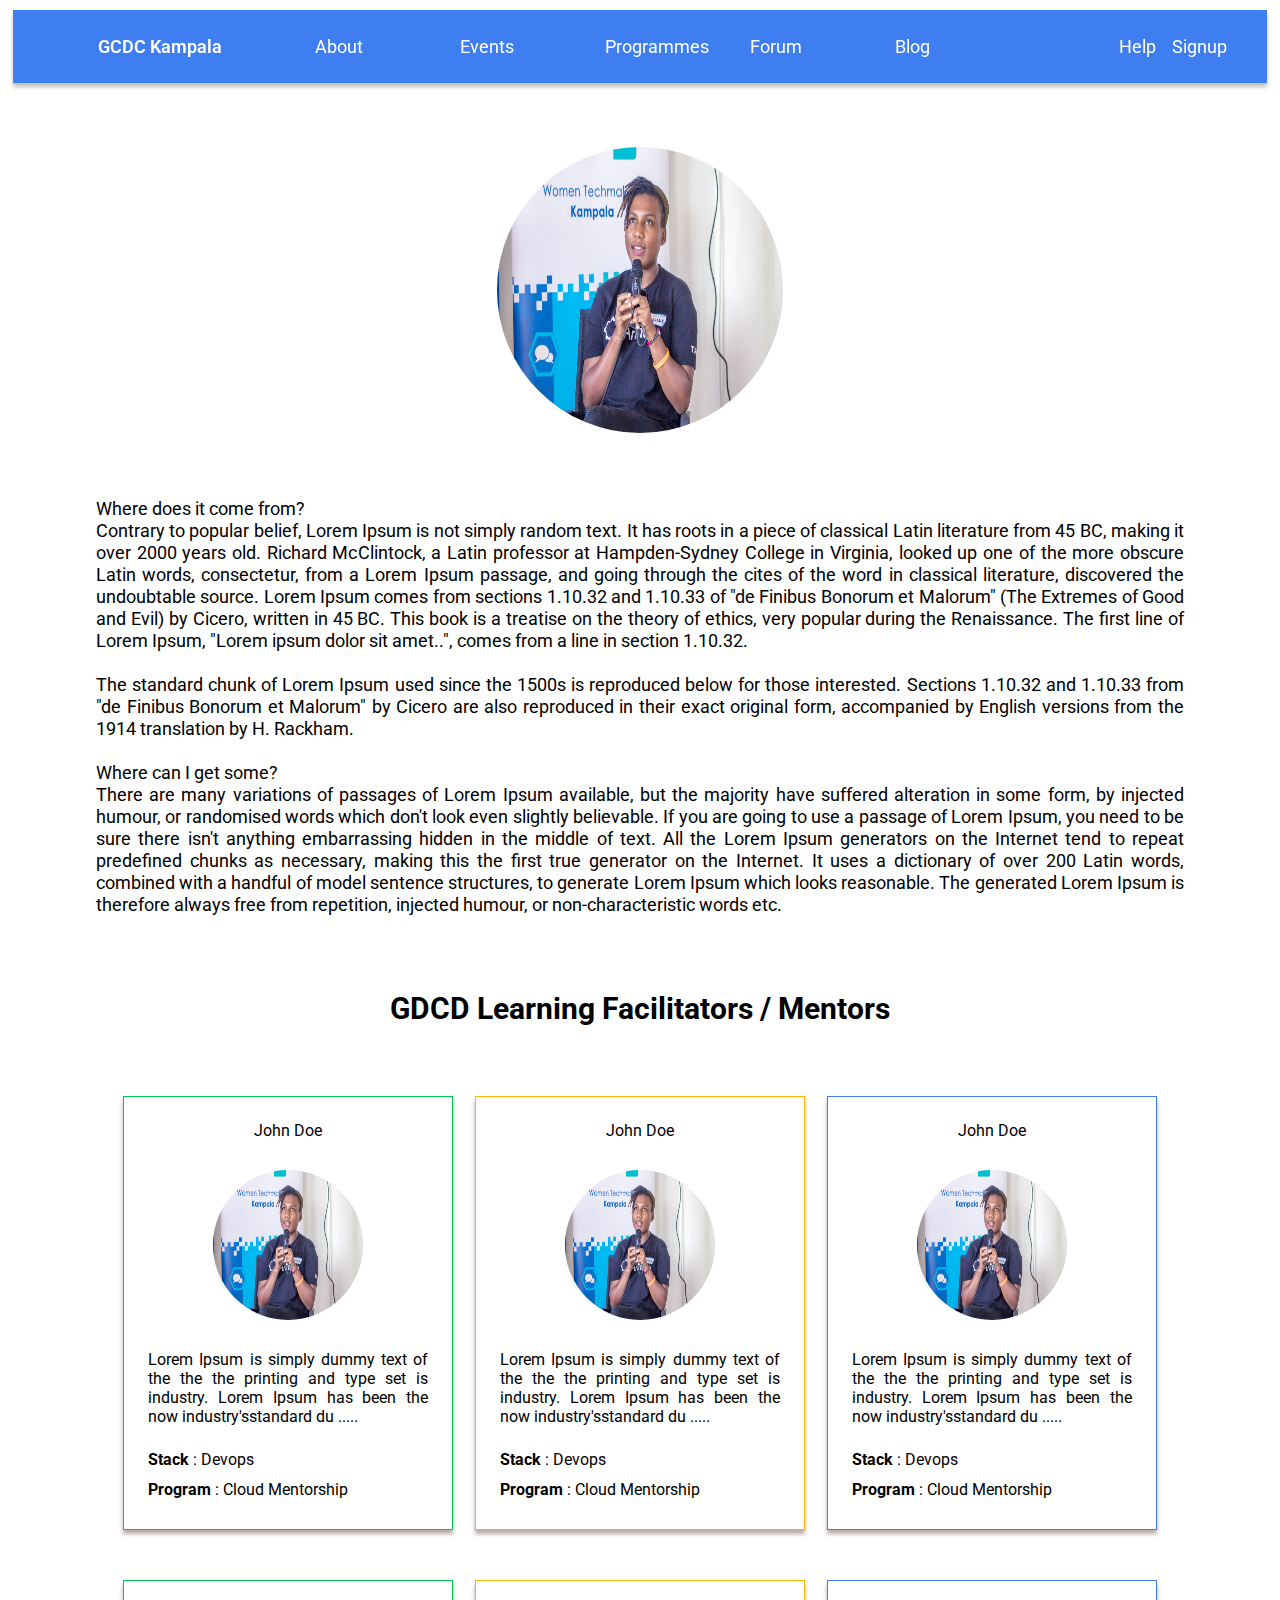
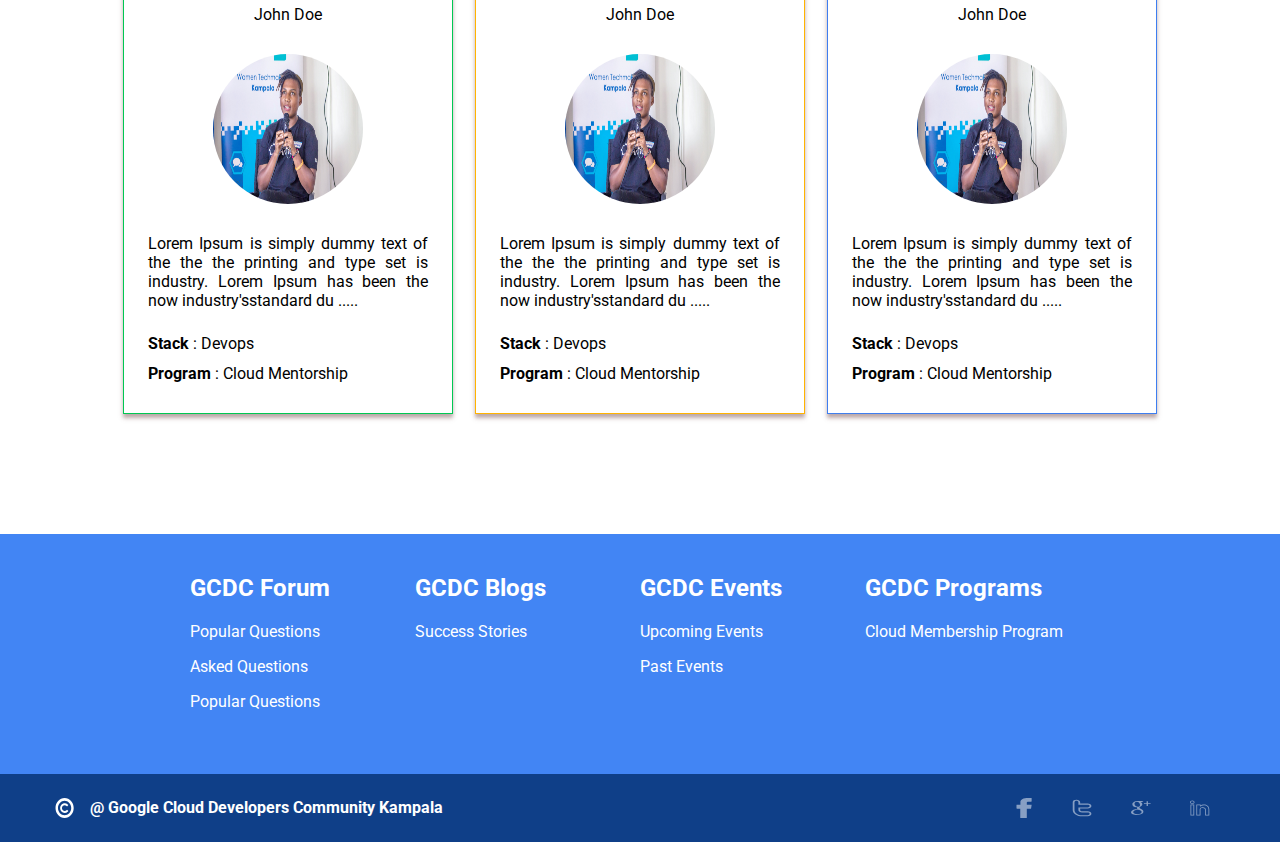
==== about.html @ 8678b493 "about us page" ====
<!DOCTYPE html>
<html lang="en">

<head>
    <meta charset="UTF-8">
    <meta name="viewport" content="width=device-width, initial-scale=1.0">
    <meta http-equiv="X-UA-Compatible" content="ie=edge">
    <title>About Us</title>
    <link rel="stylesheet" href="css/style.css">
    <script src="https://ajax.googleapis.com/ajax/libs/jquery/1.10.2/jquery.min.js"></script>
    <script>
        $(function () {
            $('#header').load('nav.html');
            $('#footer').load('footer.html');
        });
    </script>
</head>

<body>
    <div id="header"></div>
    <div class="about-container">
        <img src="./images/avatar.jpeg" alt="avatar" class="rounded-image big-img">
        <div class="about-desc">
            Where does it come from? <br>
            Contrary to popular belief, Lorem Ipsum is not simply random text. It has roots in a piece of classical
            Latin literature from 45 BC, making it over 2000 years old. Richard McClintock, a Latin professor at
            Hampden-Sydney College in Virginia, looked up one of the more obscure Latin words, consectetur, from a Lorem
            Ipsum passage, and going through the cites of the word in classical literature, discovered the undoubtable
            source. Lorem Ipsum comes from sections 1.10.32 and 1.10.33 of "de Finibus Bonorum et Malorum" (The Extremes
            of Good and Evil) by Cicero, written in 45 BC. This book is a treatise on the theory of ethics, very popular
            during the Renaissance. The first line of Lorem Ipsum, "Lorem ipsum dolor sit amet..", comes from a line in
            section 1.10.32. <br><br>

            The standard chunk of Lorem Ipsum used since the 1500s is reproduced below for those interested. Sections
            1.10.32 and 1.10.33 from "de Finibus Bonorum et Malorum" by Cicero are also reproduced in their exact
            original form, accompanied by English versions from the 1914 translation by H. Rackham. <br><br>

            Where can I get some? <br>
            There are many variations of passages of Lorem Ipsum available, but the majority have suffered alteration in
            some form, by injected humour, or randomised words which don't look even slightly believable. If you are
            going to use a passage of Lorem Ipsum, you need to be sure there isn't anything embarrassing hidden in the
            middle of text. All the Lorem Ipsum generators on the Internet tend to repeat predefined chunks as
            necessary, making this the first true generator on the Internet. It uses a dictionary of over 200 Latin
            words, combined with a handful of model sentence structures, to generate Lorem Ipsum which looks reasonable.
            The generated Lorem Ipsum is therefore always free from repetition, injected humour, or non-characteristic
            words etc.

        </div>
        <div class="section-heading">
            GDCD Learning Facilitators / Mentors
        </div>
        <div class="about-cards">

            <div class="card border-green">
                <div class="center">
                    John Doe
                </div>
                <img src="./images/avatar.jpeg" alt="avatar" class="rounded-image small-img">
                <div class="justify">
                    Lorem Ipsum is simply dummy text of the the the printing and type set is industry. Lorem Ipsum has
                    been the now industry'sstandard du .....
                </div>
                <br>
                <span class="card-footer"><strong>Stack </strong> : Devops
                    <br>
                    <strong>Program </strong> : Cloud Mentorship</span>
            </div>
            <div class="card border-yellow">
                <div class="center">
                    John Doe
                </div>
                <img src="./images/avatar.jpeg" alt="avatar" class="rounded-image small-img">
                <div class="justify">
                    Lorem Ipsum is simply dummy text of the the the printing and type set is industry. Lorem Ipsum has
                    been the now industry'sstandard du .....
                </div>
                <br>
                <span class="card-footer"><strong>Stack </strong> : Devops
                    <br>
                    <strong>Program </strong> : Cloud Mentorship</span>
            </div>
            <div class="card border-blue">
                <div class="center">
                    John Doe
                </div>
                <img src="./images/avatar.jpeg" alt="avatar" class="rounded-image small-img">
                <div class="justify">
                    Lorem Ipsum is simply dummy text of the the the printing and type set is industry. Lorem Ipsum has
                    been the now industry'sstandard du .....
                </div>
                <br>
                <span class="card-footer"><strong>Stack </strong> : Devops
                    <br>
                    <strong>Program </strong> : Cloud Mentorship</span>
            </div>
            <div class="card border-green">
                <div class="center">
                    John Doe
                </div>
                <img src="./images/avatar.jpeg" alt="avatar" class="rounded-image small-img">
                <div class="justify">
                    Lorem Ipsum is simply dummy text of the the the printing and type set is industry. Lorem Ipsum has
                    been the now industry'sstandard du .....
                </div>
                <br>
                <span class="card-footer"><strong>Stack </strong> : Devops
                    <br>
                    <strong>Program </strong> : Cloud Mentorship</span>
            </div>
            <div class="card border-yellow">
                <div class="center">
                    John Doe
                </div>
                <img src="./images/avatar.jpeg" alt="avatar" class="rounded-image small-img">
                <div class="justify">
                    Lorem Ipsum is simply dummy text of the the the printing and type set is industry. Lorem Ipsum has
                    been the now industry'sstandard du .....
                </div>
                <br>
                <span class="card-footer"><strong>Stack </strong> : Devops
                    <br>
                    <strong>Program </strong> : Cloud Mentorship</span>
            </div>
            <div class="card border-blue">
                <div class="center">
                    John Doe
                </div>
                <img src="./images/avatar.jpeg" alt="avatar" class="rounded-image small-img">
                <div class="justify">
                    Lorem Ipsum is simply dummy text of the the the printing and type set is industry. Lorem Ipsum has
                    been the now industry'sstandard du .....
                </div>
                <br>
                <span class="card-footer"><strong>Stack </strong> : Devops
                    <br>
                    <strong>Program </strong> : Cloud Mentorship</span>
            </div>


        </div>
    </div>
    <div id="footer"></div>
</body>

</html>
---- css/style.css ----
@import url('https://fonts.googleapis.com/css2?family=Roboto:wght@300&display=swap');

body{
  margin: 0;
  padding: 0;
  font-family: 'Roboto', sans-serif;
}

a{
  text-decoration: none;
  color: white;
}

.center{
  text-align: center;
}

.justify{
  text-align: justify;
}

.yellow{
  color: #FFB300;
}

.green{
  color: #00C852;
}

.bg-yellow{
  background-color: #FFB300;
}

.bg-green{
  background-color: #0F9D58;
}

.border-green{
  border: solid 1px #00C852;
}

.border-yellow{
  border: solid 1px #FFB300;
}

.border-blue{
  border: solid 1px #3E7EF0;
}

.bannerImg{
  height: 749px;
  width: 100%;
  background-image: url(../images/events.jpeg);
}

.navbar{
  width: 100%;
  background: #3E7EF0;
  color: white;
  box-shadow: 0px 4px 4px rgba(0, 0, 0, 0.25);
}

.navbar div {
  padding: 15px;
}

.about {
  margin: 25px 0;
  display: flex;
  flex-direction: column;
  align-items: center;
  width: 100%;
}

.about-card{
  width: 75%;
  margin-bottom: 25px;
  box-shadow: 0px 4px 4px rgba(122, 83, 83, 0.5);
  text-align: center;
  padding: 24px;
}

.card-img{
  margin: 34px 0;
  height: 145px;
}

.card-body{
  text-align: justify;
  margin-bottom: 34px;
}

.card-btn{
  margin: 34px 0 20px 0;
  background-color: #0F9D58;
  color: white;
  width: 186px;
  height: 33px;
  border: 0;
}

.hr{
  width: 90%;
  border: 0;
  height: 1px;
  margin-bottom: 30px;
}

.full-hr{
  width: 90%;
  border: 0;
  height: 1px;
  margin-top: 40px;
}

.event-card {
  display: flex;
  border-bottom: solid 1px hsl(0, 4%, 95%);
  margin: 25px;
  padding-bottom: 25px;
}

.event-card .image {
  width: 100%;
}

.event-card .details{
  margin: 0 0 10px 15px;
  width: 70%;
}

.card-title{
  font-weight: 600;
}

.details > p{
  text-align: justify;
}

.partners{
  display: flex;
  justify-content: center;
  width: 90%;
  margin: 0 auto;
}

.partners > div{
  width: calc(100% / 3);
  height: 150px;
  display: flex;
  flex-direction: column;
  justify-content: center;
  align-items: center;
}

.partner-logo{
  width: 50px;
  margin-bottom: 0px;
  height: 50px;
}

.lighter-footer{
  background-color: #4285F4;
  color: white;
  display: flex;
  flex-direction: column;
  padding: 25px;
}

.lighter-footer > div{
  width: 100%;
}

.darker-footer{
  background-color: #0F3F88;
  display: flex;

}

.df-content{
  margin: 0 auto;
  margin-top: 20px;
  margin-bottom: 20px;
  color: white;
  font-weight: bold;
  width: 90%;
  display: flex;
  flex-direction: column;
}

.df-content img{
  width: 15px;
  height: 15px;
  margin-right: 20px;
}

.left{
  display: flex;
  margin-bottom: 15px;
}

/* about page */
.about-container{
  width: 85%;
  margin: 0 auto;
  margin-top: calc(73px + 74px);
}

.rounded-image{
  display: block;
  margin: 0 auto;
  border-radius: 50%;
}

.big-img{
  width: 286px;
  height: 286px;
  margin-bottom: 65px;
}

.small-img{
  width: 150px;
  height: 150px;
  margin: 30px auto;
}

.about-desc{
  font-size: 18px;
  line-height: 22px;
  text-align: justify;
  margin-bottom: 75px;
}

.section-heading{
  font-weight: bold;
  font-size: 30px;
  text-align: center;
}

.about-cards{
  display: flex;
  flex-wrap: wrap;
  justify-content: space-between;
  width: 95%;
  margin: 70px auto;

}

.about-cards .card{
  width: 280px;
  margin-bottom: 50px;
  padding: 24px;
  box-shadow: 0px 4px 4px rgba(122, 83, 83, 0.5);
}

.card-footer{
  line-height: 30px;
}

@media only screen and (min-width: 768px) {
  .hr{
    width: 70%;
    margin-bottom: 50px;
  }

  .about {
    display: flex;
    flex-direction: row;
    align-items: center;
    width: 90%;
    margin: 0 auto;
    margin-top: 60px;
    justify-content: space-between;
  }
  
  .about-card{
    width: calc(80% / 3);
  }

  .blogs-card{
    margin: 0 50px;
  }
  
  /* navigation bar */
  .navbar{
    width: 98%;
    height: 73px;
    position: fixed;
    top:10px;
    left: 1%;
    display: flex;
    align-items: center;
    font-size: 18px;
  }

  .navbar div {
    margin: 0;
  }

  .navbar .title{
    flex-grow: 3; 
    font-weight: 600;
    margin-left: 70px;
  }
  
  .navbar .links{
    flex-grow: 4;
    display: flex;
  }
  
  .links div{
    width: 115px;
  }
  
  .navbar .right{
    flex-grow: 1;
    margin-right: 25px;
    display: flex;
  }

  /* events */
  .events-container{
    width: 75%;
    margin: 0 auto;
    display: flex;
    justify-content: space-between;
  }
  
  .event-card{
    display: flex;
    flex-direction: column;
    border: 0;
  }

  .event-card .details{
    margin: 20px 0 10px 0;
    width: 100%;
  }

  .card-title{
    text-align: center;
  }

  .partner-logo{
    width: 120px;
    margin-bottom: 10px;
    height: 75px;
  }

  .partners > div{
    width: 160px;
    height: 190px;
  }

  .full-hr{
    height: 2px;
    width: 100%;
  }

  .lighter-footer{
    display: flex;
    flex-direction: row;
    padding: 20px 190px;
    justify-content: space-between;
    min-height: 200px;
  }
  
  .lighter-footer > div{
    width: calc(100% / 4);
  }

  .darker-footer{
    height: 68px;
    align-items: center;
    font-size: 16px;
  }

  .df-content{
    margin: 0 55px;
    color: white;
    font-weight: bold;
    width: 100%;
    flex-direction: row;
  }
  
  .df-content img{
    width: 20px;
    height: 20px;
    margin-right: 15px;
  }
  
  .left{
    flex-grow: 8;
    display: flex;
    margin-bottom: 0;
  }
  
  .right{
    flex-grow: 1;
    display: flex;
    justify-content: space-between;
  }
  
}
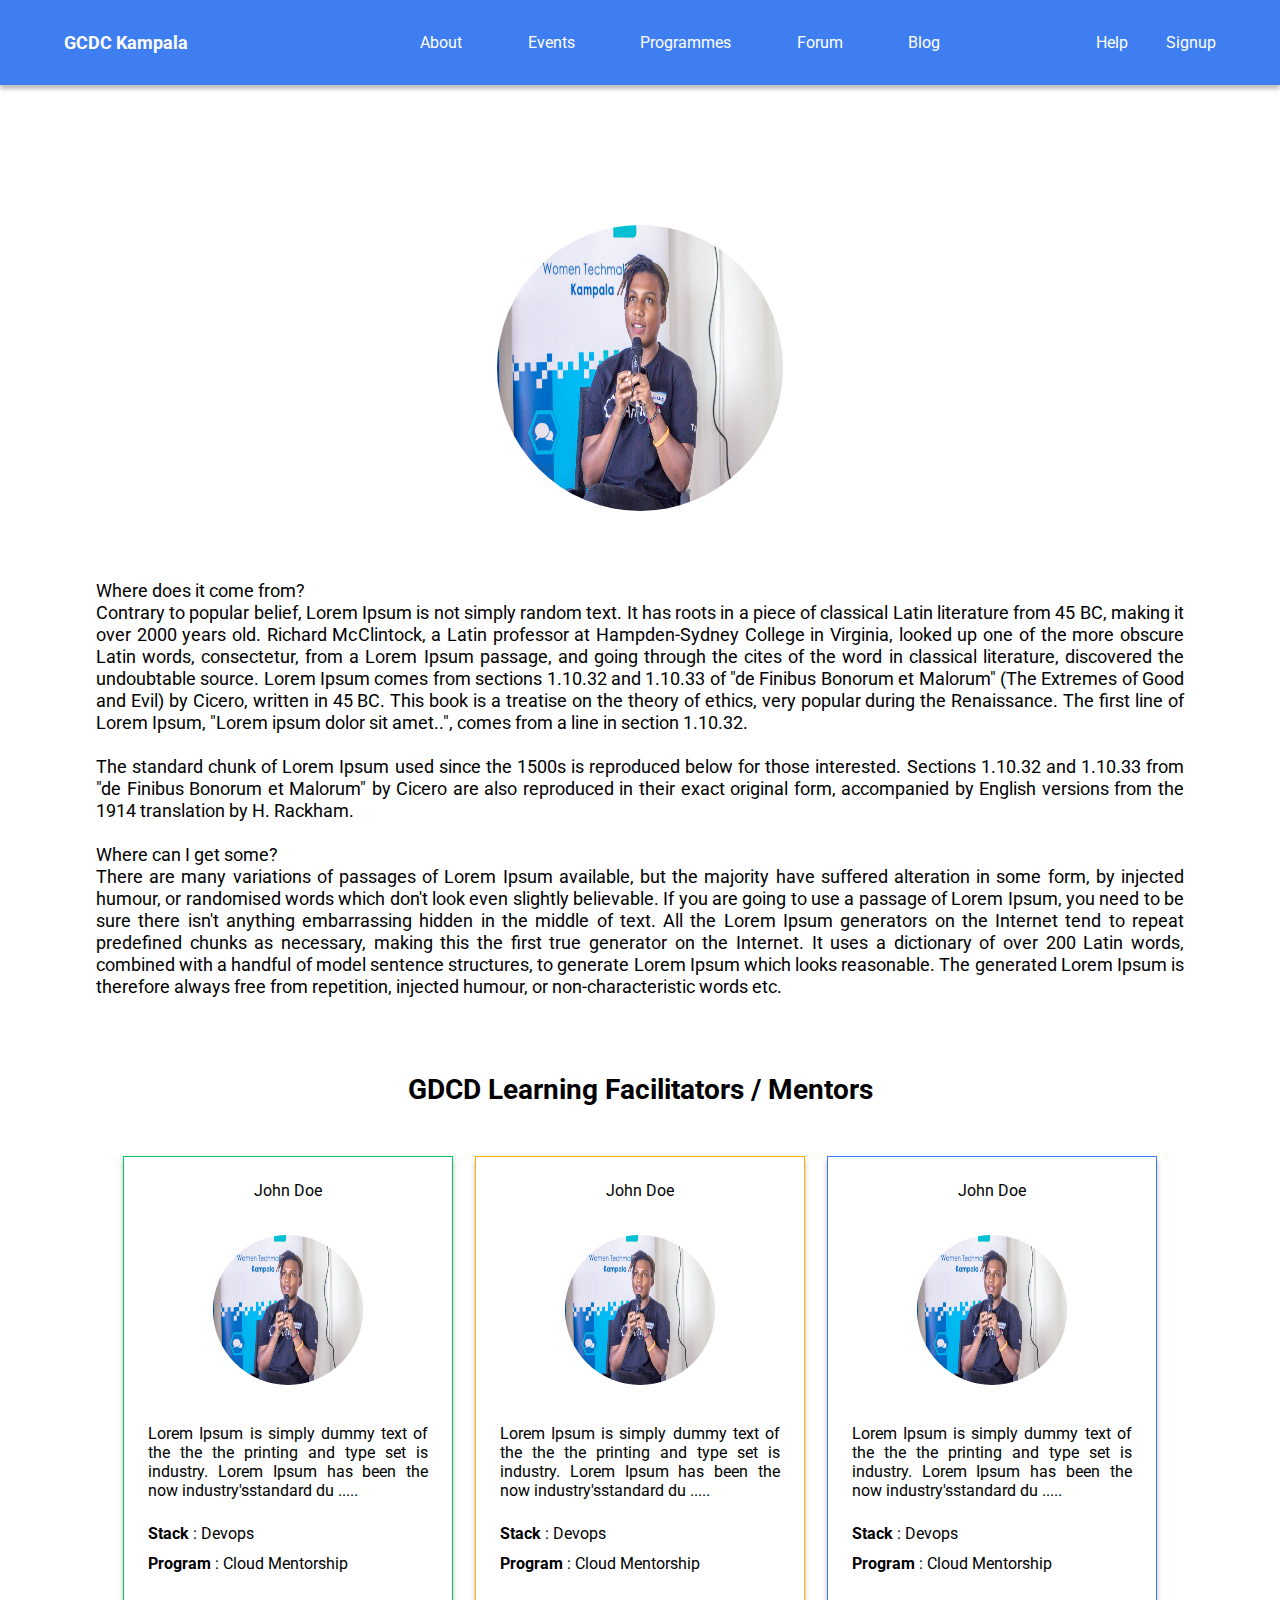
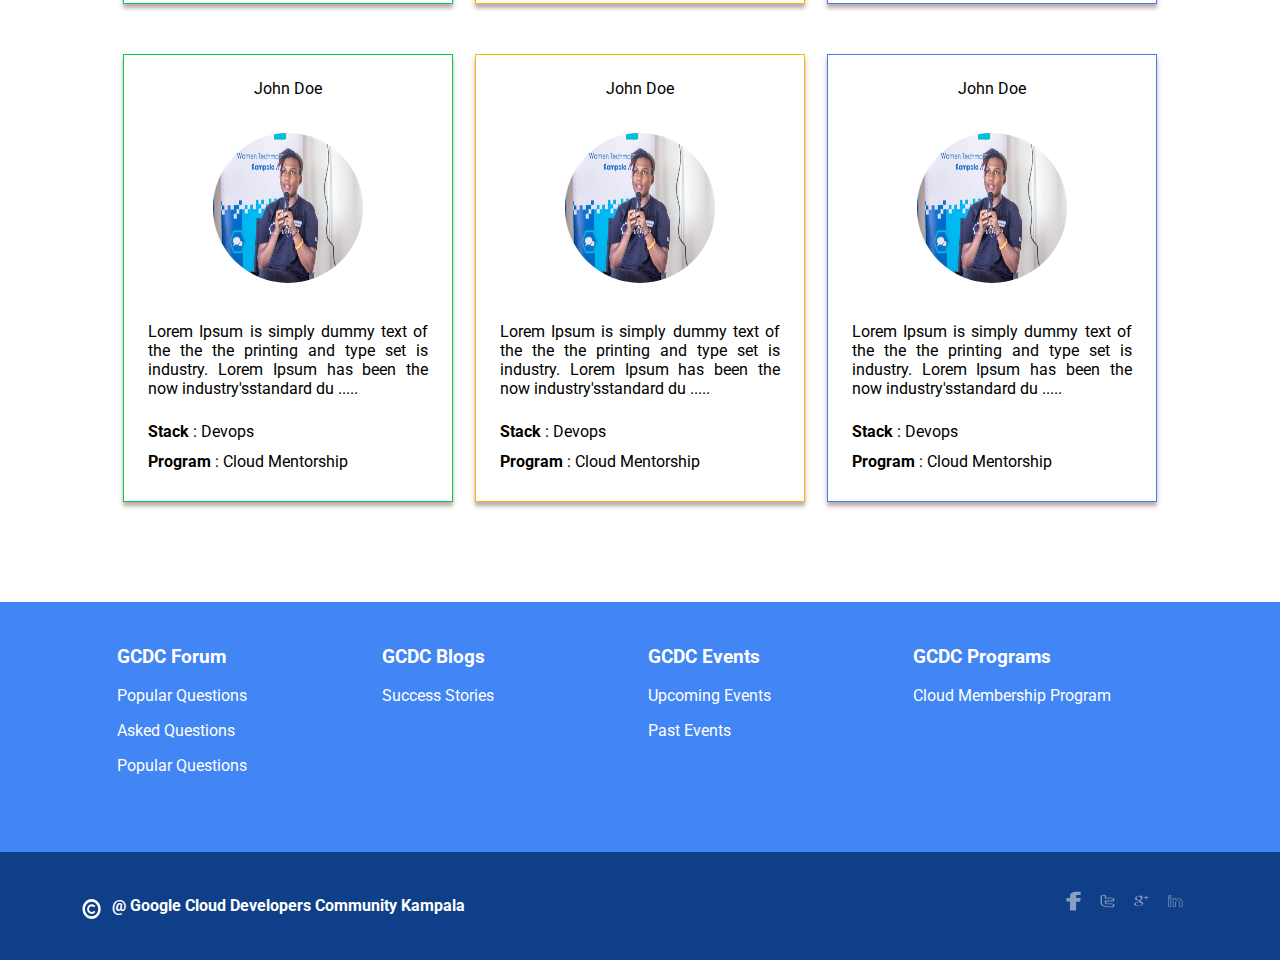
==== commit 6a5ba3ab: "clean code" ====
--- a/about.html
+++ b/about.html
@@ -19,7 +19,9 @@
 <body>
     <div id="header"></div>
     <div class="about-container">
-        <img src="./images/avatar.jpeg" alt="avatar" class="rounded-image big-img">
+        <div class="center">
+            <img src="./images/avatar.jpeg" alt="avatar" class="rounded big-img">
+        </div>
         <div class="about-desc">
             Where does it come from? <br>
             Contrary to popular belief, Lorem Ipsum is not simply random text. It has roots in a piece of classical
@@ -46,7 +48,7 @@
             words etc.
 
         </div>
-        <div class="section-heading">
+        <div class="section-heading center">
             GDCD Learning Facilitators / Mentors
         </div>
         <div class="about-cards">
@@ -55,7 +57,9 @@
                 <div class="center">
                     John Doe
                 </div>
-                <img src="./images/avatar.jpeg" alt="avatar" class="rounded-image small-img">
+                <div class="center">
+                    <img src="./images/avatar.jpeg" alt="avatar" class="card-img rounded">
+                </div>
                 <div class="justify">
                     Lorem Ipsum is simply dummy text of the the the printing and type set is industry. Lorem Ipsum has
                     been the now industry'sstandard du .....
@@ -69,7 +73,9 @@
                 <div class="center">
                     John Doe
                 </div>
-                <img src="./images/avatar.jpeg" alt="avatar" class="rounded-image small-img">
+                <div class="center">
+                    <img src="./images/avatar.jpeg" alt="avatar" class="card-img rounded">
+                </div>
                 <div class="justify">
                     Lorem Ipsum is simply dummy text of the the the printing and type set is industry. Lorem Ipsum has
                     been the now industry'sstandard du .....
@@ -83,7 +89,9 @@
                 <div class="center">
                     John Doe
                 </div>
-                <img src="./images/avatar.jpeg" alt="avatar" class="rounded-image small-img">
+                <div class="center">
+                    <img src="./images/avatar.jpeg" alt="avatar" class="card-img rounded">
+                </div>
                 <div class="justify">
                     Lorem Ipsum is simply dummy text of the the the printing and type set is industry. Lorem Ipsum has
                     been the now industry'sstandard du .....
@@ -97,7 +105,9 @@
                 <div class="center">
                     John Doe
                 </div>
-                <img src="./images/avatar.jpeg" alt="avatar" class="rounded-image small-img">
+                <div class="center">
+                    <img src="./images/avatar.jpeg" alt="avatar" class="card-img rounded">
+                </div>
                 <div class="justify">
                     Lorem Ipsum is simply dummy text of the the the printing and type set is industry. Lorem Ipsum has
                     been the now industry'sstandard du .....
@@ -111,7 +121,9 @@
                 <div class="center">
                     John Doe
                 </div>
-                <img src="./images/avatar.jpeg" alt="avatar" class="rounded-image small-img">
+                <div class="center">
+                    <img src="./images/avatar.jpeg" alt="avatar" class="card-img rounded">
+                </div>
                 <div class="justify">
                     Lorem Ipsum is simply dummy text of the the the printing and type set is industry. Lorem Ipsum has
                     been the now industry'sstandard du .....
@@ -125,7 +137,9 @@
                 <div class="center">
                     John Doe
                 </div>
-                <img src="./images/avatar.jpeg" alt="avatar" class="rounded-image small-img">
+                <div class="center">
+                    <img src="./images/avatar.jpeg" alt="avatar" class="card-img rounded">
+                </div>
                 <div class="justify">
                     Lorem Ipsum is simply dummy text of the the the printing and type set is industry. Lorem Ipsum has
                     been the now industry'sstandard du .....
--- a/css/style.css
+++ b/css/style.css
@@ -6,6 +6,7 @@
   font-family: 'Roboto', sans-serif;
 }
 
+/* text */
 a{
   text-decoration: none;
   color: white;
@@ -15,6 +16,10 @@
   text-align: center;
 }
 
+.bold{
+  font-weight: bold;
+}
+
 .justify{
   text-align: justify;
 }
@@ -27,6 +32,12 @@
   color: #00C852;
 }
 
+.section-heading{
+  font-weight: bold;
+  font-size: 28px;
+}
+
+/* borders and backgrounds */
 .bg-yellow{
   background-color: #FFB300;
 }
@@ -47,12 +58,32 @@
   border: solid 1px #3E7EF0;
 }
 
-.bannerImg{
-  height: 749px;
-  width: 100%;
-  background-image: url(../images/events.jpeg);
-}
-
+/* buttons */
+.primary-btn{
+  margin: 34px 0 20px 0;
+  background-color: #0F9D58;
+  color: white;
+  width: 186px;
+  height: 33px;
+  border: 0;
+}
+
+/* horizontal rules */
+.hr{
+  width: 90%;
+  border: 0;
+  height: 1px;
+  margin-bottom: 30px;
+}
+
+.full-hr{
+  width: 90%;
+  border: 0;
+  height: 1px;
+  margin-top: 40px;
+}
+
+/* header */
 .navbar{
   width: 100%;
   background: #3E7EF0;
@@ -60,59 +91,62 @@
   box-shadow: 0px 4px 4px rgba(0, 0, 0, 0.25);
 }
 
-.navbar div {
-  padding: 15px;
-}
-
-.about {
-  margin: 25px 0;
-  display: flex;
-  flex-direction: column;
-  align-items: center;
+.navbar .content{
+  margin: 0 auto;
+  width: 90%;
+  padding: 25px;
+  display: flex;
+  flex-wrap: wrap;
+  justify-content: space-between;
+  line-height: 35px;
+}
+
+.navbar .content .title{
+  width: 200px;
+  font-size: 18px;
+}
+
+.navbar .content .links{
+  width: 520px;
+  display: flex;
+  justify-content: space-between;
+}
+
+.navbar .content .right{
+  width: 120px;
+  display: flex;
+  justify-content: space-between;
+}
+
+/* images */
+.banner-img{
+  height: 700px;
   width: 100%;
-}
-
-.about-card{
-  width: 75%;
-  margin-bottom: 25px;
-  box-shadow: 0px 4px 4px rgba(122, 83, 83, 0.5);
-  text-align: center;
-  padding: 24px;
+  background-image: url(../images/events.jpeg);
 }
 
 .card-img{
-  margin: 34px 0;
-  height: 145px;
-}
-
+  width: 150px;
+  height: 150px;
+  margin: 35px 0;
+}
+
+.rounded{
+  border-radius: 50%;
+}
+
+.big-img{
+  width: 286px;
+  height: 286px;
+  margin: 140px 0 65px 0;
+}
+
+/* card content */
 .card-body{
-  text-align: justify;
   margin-bottom: 34px;
 }
 
-.card-btn{
-  margin: 34px 0 20px 0;
-  background-color: #0F9D58;
-  color: white;
-  width: 186px;
-  height: 33px;
-  border: 0;
-}
-
-.hr{
-  width: 90%;
-  border: 0;
-  height: 1px;
-  margin-bottom: 30px;
-}
-
-.full-hr{
-  width: 90%;
-  border: 0;
-  height: 1px;
-  margin-top: 40px;
-}
-
+/* events */
 .event-card {
   display: flex;
   border-bottom: solid 1px hsl(0, 4%, 95%);
@@ -127,14 +161,6 @@
 .event-card .details{
   margin: 0 0 10px 15px;
   width: 70%;
-}
-
-.card-title{
-  font-weight: 600;
-}
-
-.details > p{
-  text-align: justify;
 }
 
 .partners{
@@ -162,66 +188,79 @@
 .lighter-footer{
   background-color: #4285F4;
   color: white;
-  display: flex;
-  flex-direction: column;
   padding: 25px;
 }
 
-.lighter-footer > div{
-  width: 100%;
+.lighter-footer .content{
+  margin: 0 auto;
+  width: 85%;
+  display: flex;
+  flex-flow: row wrap;
+  justify-content: space-between;
+  min-height: 200px;
+}
+
+.lighter-footer div{
+  width: 250px;
 }
 
 .darker-footer{
   background-color: #0F3F88;
-  display: flex;
-
+  min-height: 68px;
+  display: flex;
+  justify-content: center;
+  align-items: center;
+  padding: 20px;
 }
 
 .df-content{
-  margin: 0 auto;
-  margin-top: 20px;
-  margin-bottom: 20px;
   color: white;
   font-weight: bold;
   width: 90%;
-  display: flex;
-  flex-direction: column;
-}
-
-.df-content img{
+  line-height: 30px;
+  display: flex;
+  flex-wrap: wrap;
+  justify-content: space-between;
+}
+
+
+.left{
+  display: flex;
+}
+
+.df-content .right img{
   width: 15px;
-  height: 15px;
-  margin-right: 20px;
-}
-
-.left{
-  display: flex;
-  margin-bottom: 15px;
-}
+  height: 20px;
+  margin-right: 15px;
+}
+
+.df-content .left img{
+  width: 20px;
+  height: 20px;
+  margin-right: 10px;
+  margin-top: 6px;
+} 
 
 /* about page */
 .about-container{
   width: 85%;
   margin: 0 auto;
-  margin-top: calc(73px + 74px);
-}
-
-.rounded-image{
-  display: block;
-  margin: 0 auto;
-  border-radius: 50%;
-}
-
-.big-img{
-  width: 286px;
-  height: 286px;
-  margin-bottom: 65px;
-}
-
-.small-img{
-  width: 150px;
-  height: 150px;
-  margin: 30px auto;
+}
+
+.about-cards{
+  display: flex;
+  flex-wrap: wrap;
+  justify-content: space-between;
+  width: 95%;
+  margin: 50px auto;
+
+}
+
+.about-cards .card{
+  width: 280px;
+  margin-bottom: 50px;
+  padding: 24px;
+  box-shadow: 0px 4px 4px rgba(122, 83, 83, 0.5);
 }
 
 .about-desc{
@@ -231,28 +270,6 @@
   margin-bottom: 75px;
 }
 
-.section-heading{
-  font-weight: bold;
-  font-size: 30px;
-  text-align: center;
-}
-
-.about-cards{
-  display: flex;
-  flex-wrap: wrap;
-  justify-content: space-between;
-  width: 95%;
-  margin: 70px auto;
-
-}
-
-.about-cards .card{
-  width: 280px;
-  margin-bottom: 50px;
-  padding: 24px;
-  box-shadow: 0px 4px 4px rgba(122, 83, 83, 0.5);
-}
-
 .card-footer{
   line-height: 30px;
 }
@@ -261,61 +278,6 @@
   .hr{
     width: 70%;
     margin-bottom: 50px;
-  }
-
-  .about {
-    display: flex;
-    flex-direction: row;
-    align-items: center;
-    width: 90%;
-    margin: 0 auto;
-    margin-top: 60px;
-    justify-content: space-between;
-  }
-  
-  .about-card{
-    width: calc(80% / 3);
-  }
-
-  .blogs-card{
-    margin: 0 50px;
-  }
-  
-  /* navigation bar */
-  .navbar{
-    width: 98%;
-    height: 73px;
-    position: fixed;
-    top:10px;
-    left: 1%;
-    display: flex;
-    align-items: center;
-    font-size: 18px;
-  }
-
-  .navbar div {
-    margin: 0;
-  }
-
-  .navbar .title{
-    flex-grow: 3; 
-    font-weight: 600;
-    margin-left: 70px;
-  }
-  
-  .navbar .links{
-    flex-grow: 4;
-    display: flex;
-  }
-  
-  .links div{
-    width: 115px;
-  }
-  
-  .navbar .right{
-    flex-grow: 1;
-    margin-right: 25px;
-    display: flex;
   }
 
   /* events */
@@ -337,10 +299,6 @@
     width: 100%;
   }
 
-  .card-title{
-    text-align: center;
-  }
-
   .partner-logo{
     width: 120px;
     margin-bottom: 10px;
@@ -357,48 +315,11 @@
     width: 100%;
   }
 
-  .lighter-footer{
-    display: flex;
-    flex-direction: row;
-    padding: 20px 190px;
-    justify-content: space-between;
-    min-height: 200px;
-  }
-  
-  .lighter-footer > div{
-    width: calc(100% / 4);
-  }
-
-  .darker-footer{
-    height: 68px;
+  .left{
     align-items: center;
-    font-size: 16px;
-  }
-
-  .df-content{
-    margin: 0 55px;
-    color: white;
-    font-weight: bold;
-    width: 100%;
-    flex-direction: row;
-  }
-  
-  .df-content img{
-    width: 20px;
-    height: 20px;
-    margin-right: 15px;
-  }
-  
-  .left{
-    flex-grow: 8;
-    display: flex;
-    margin-bottom: 0;
-  }
-  
-  .right{
-    flex-grow: 1;
-    display: flex;
-    justify-content: space-between;
-  }
-  
+  }
+
+  .left img{
+    margin-top: 0;
+  }
 }